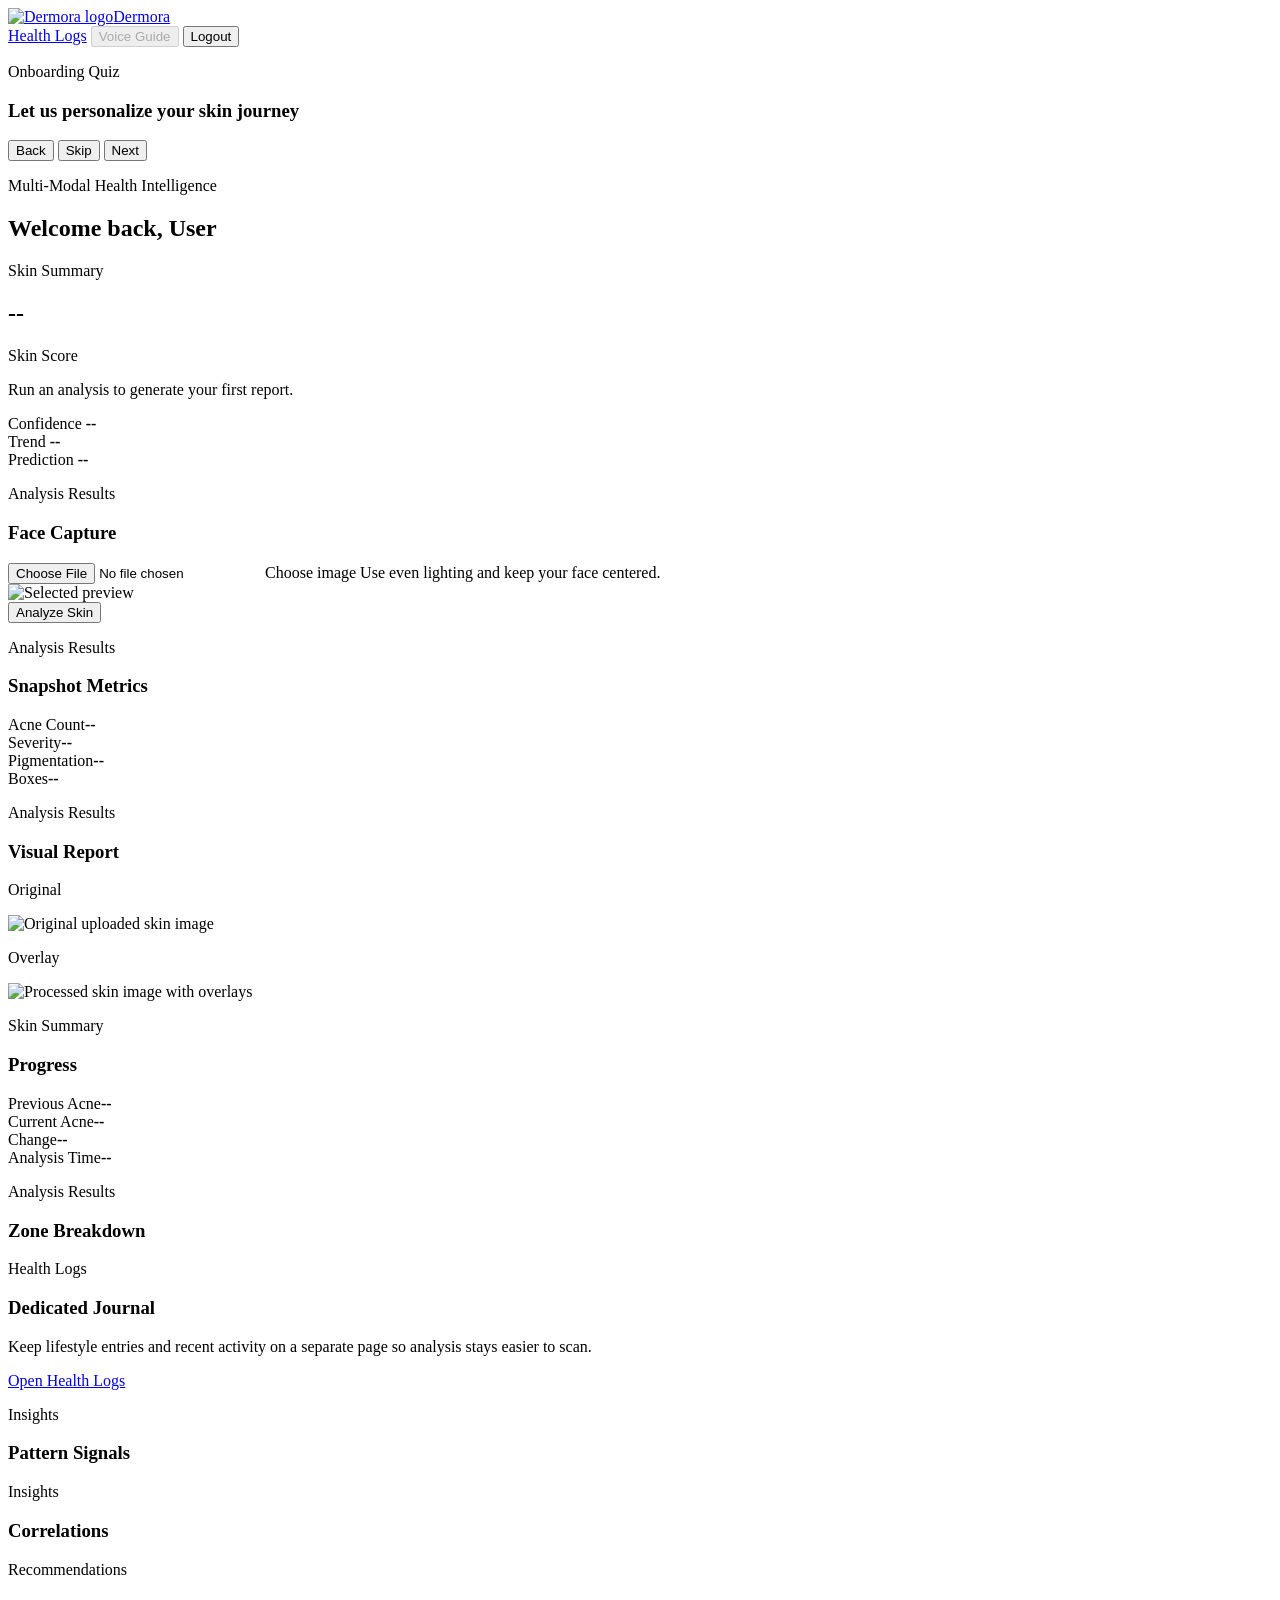
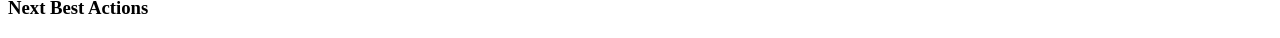
==== frontend/dashboard.html @ 7b7b1114 "Add OTP auth flow and richer health tracking" ====
<!DOCTYPE html>
<html lang="en">
  <head>
    <meta charset="UTF-8" />
    <meta name="viewport" content="width=device-width, initial-scale=1.0" />
    <title>Dashboard | Dermora</title>
    <link rel="stylesheet" href="/assets/styles.css" />
  </head>
  <body data-page="dashboard">
    <header class="site-header site-header-solid">
      <div class="nav-shell">
        <a href="/dashboard" class="nav-brand"><img src="/assets/images/logo.png" alt="Dermora logo" class="nav-logo" /><span class="nav-brand-text">Dermora</span></a>
        <nav class="nav-actions" aria-label="Primary">
          <a href="/health-logs" class="button-secondary">Health Logs</a>
          <button id="voice-guide-button" class="button-secondary" type="button" disabled aria-disabled="true" title="Voice guide activates after a scan when a concern is detected.">Voice Guide</button>
          <button id="logout-button" class="button-primary" type="button">Logout</button>
        </nav>
      </div>
    </header>

    <main class="page-shell dashboard-main">
      <section id="onboarding-overlay" class="onboarding-overlay hidden" aria-live="polite">
        <article class="card onboarding-card" id="onboarding-card">
          <div class="card-heading">
            <p class="eyebrow">Onboarding Quiz</p>
            <h3 id="onboarding-question-title">Let us personalize your skin journey</h3>
            <p id="onboarding-question-subtitle" class="body-copy compact-copy"></p>
          </div>

          <div class="onboarding-progress">
            <div id="onboarding-progress-bar" class="onboarding-progress-bar"></div>
          </div>

          <div id="onboarding-options" class="onboarding-options"></div>

          <div class="onboarding-actions">
            <button id="onboarding-back" class="button-secondary" type="button">Back</button>
            <button id="onboarding-skip" class="button-ghost" type="button">Skip</button>
            <button id="onboarding-next" class="button-primary" type="button">Next</button>
          </div>

          <p id="onboarding-status" class="form-status" aria-live="polite"></p>
        </article>
      </section>

      <section id="dashboard-screen" class="dashboard-shell">
        <div class="card dashboard-header-card">
          <div class="dashboard-header-content">
            <div>
              <p class="eyebrow">Multi-Modal Health Intelligence</p>
              <h1 class="dashboard-title">Welcome back, <span id="user-name">User</span></h1>
              <p id="user-meta" class="body-copy compact-copy"></p>
            </div>
          </div>
        </div>

        <div class="dashboard-grid">
          <article class="card dashboard-card dashboard-summary-card dashboard-card-wide">
            <div class="card-heading">
              <p class="eyebrow">Skin Summary</p>
              <h2 id="score-value">--</h2>
              <p class="metric-label">Skin Score</p>
            </div>
            <p id="summary-value" class="body-copy">Run an analysis to generate your first report.</p>
            <div class="summary-badges">
              <div class="data-chip">
                <span>Confidence</span>
                <strong id="confidence-value">--</strong>
              </div>
              <div class="data-chip">
                <span>Trend</span>
                <strong id="trend-status-value">--</strong>
              </div>
              <div class="data-chip">
                <span>Prediction</span>
                <strong id="prediction-value">--</strong>
              </div>
            </div>
          </article>

          <article class="card dashboard-card">
            <div class="card-heading">
              <p class="eyebrow">Analysis Results</p>
              <h3>Face Capture</h3>
            </div>
            <form id="analyze-form" class="form-stack">
              <label class="upload-dropzone" for="image-input">
                <input id="image-input" name="file" type="file" accept="image/*" required />
                <span class="upload-title">Choose image</span>
                <span id="upload-caption" class="upload-caption">Use even lighting and keep your face centered.</span>
              </label>
              <div id="preview-wrapper" class="preview-wrapper hidden">
                <img id="preview-image" alt="Selected preview" />
              </div>
              <button id="analyze-button" class="button-primary" type="submit">Analyze Skin</button>
              <p id="analyze-status" class="form-status" aria-live="polite"></p>
            </form>
          </article>

          <article class="card dashboard-card">
            <div class="card-heading">
              <p class="eyebrow">Analysis Results</p>
              <h3>Snapshot Metrics</h3>
            </div>
            <div class="stats-grid">
              <div class="stat-card stat-card-highlight"><span>Acne Count</span><strong id="acne-count-value">--</strong></div>
              <div class="stat-card"><span>Severity</span><strong id="severity-value">--</strong></div>
              <div class="stat-card"><span>Pigmentation</span><strong id="pigmentation-coverage-value">--</strong></div>
              <div class="stat-card"><span>Boxes</span><strong id="boxes-count-value">--</strong></div>
            </div>
          </article>

          <article class="card dashboard-card dashboard-card-wide">
            <div class="card-heading">
              <p class="eyebrow">Analysis Results</p>
              <h3>Visual Report</h3>
            </div>
            <div class="image-compare-grid">
              <div class="image-stack">
                <p class="field-label">Original</p>
                <div class="image-frame"><img id="result-image" alt="Original uploaded skin image" /></div>
              </div>
              <div class="image-stack">
                <p class="field-label">Overlay</p>
                <div class="image-frame"><img id="processed-image" alt="Processed skin image with overlays" /></div>
              </div>
            </div>
          </article>

          <article class="card dashboard-card">
            <div class="card-heading">
              <p class="eyebrow">Skin Summary</p>
              <h3>Progress</h3>
            </div>
            <div class="stats-grid">
              <div class="stat-card"><span>Previous Acne</span><strong id="previous-acne-count-value">--</strong></div>
              <div class="stat-card"><span>Current Acne</span><strong id="current-acne-count-value">--</strong></div>
              <div class="stat-card"><span>Change</span><strong id="trend-change-value">--</strong></div>
              <div class="stat-card"><span>Analysis Time</span><strong id="analysis-date-value">--</strong></div>
            </div>
          </article>

          <article class="card dashboard-card">
            <div class="card-heading">
              <p class="eyebrow">Analysis Results</p>
              <h3>Zone Breakdown</h3>
            </div>
            <div id="zones-list" class="zone-list"></div>
          </article>

          <article class="card dashboard-card">
            <div class="card-heading">
              <p class="eyebrow">Health Logs</p>
              <h3>Dedicated Journal</h3>
            </div>
            <p class="body-copy">Keep lifestyle entries and recent activity on a separate page so analysis stays easier to scan.</p>
            <div class="dashboard-card-actions">
              <a href="/health-logs" class="button-primary">Open Health Logs</a>
            </div>
          </article>

          <article class="card dashboard-card">
            <div class="card-heading">
              <p class="eyebrow">Insights</p>
              <h3>Pattern Signals</h3>
            </div>
            <ul id="insights-list" class="pill-list"></ul>
          </article>

          <article class="card dashboard-card">
            <div class="card-heading">
              <p class="eyebrow">Insights</p>
              <h3>Correlations</h3>
            </div>
            <ul id="correlations-list" class="pill-list"></ul>
          </article>

          <article class="card dashboard-card dashboard-card-wide">
            <div class="card-heading">
              <p class="eyebrow">Recommendations</p>
              <h3>Next Best Actions</h3>
            </div>
            <ul id="recommendations-list" class="pill-list"></ul>
          </article>
        </div>
      </section>
    </main>

    <script src="/assets/app.js"></script>
  </body>
</html>
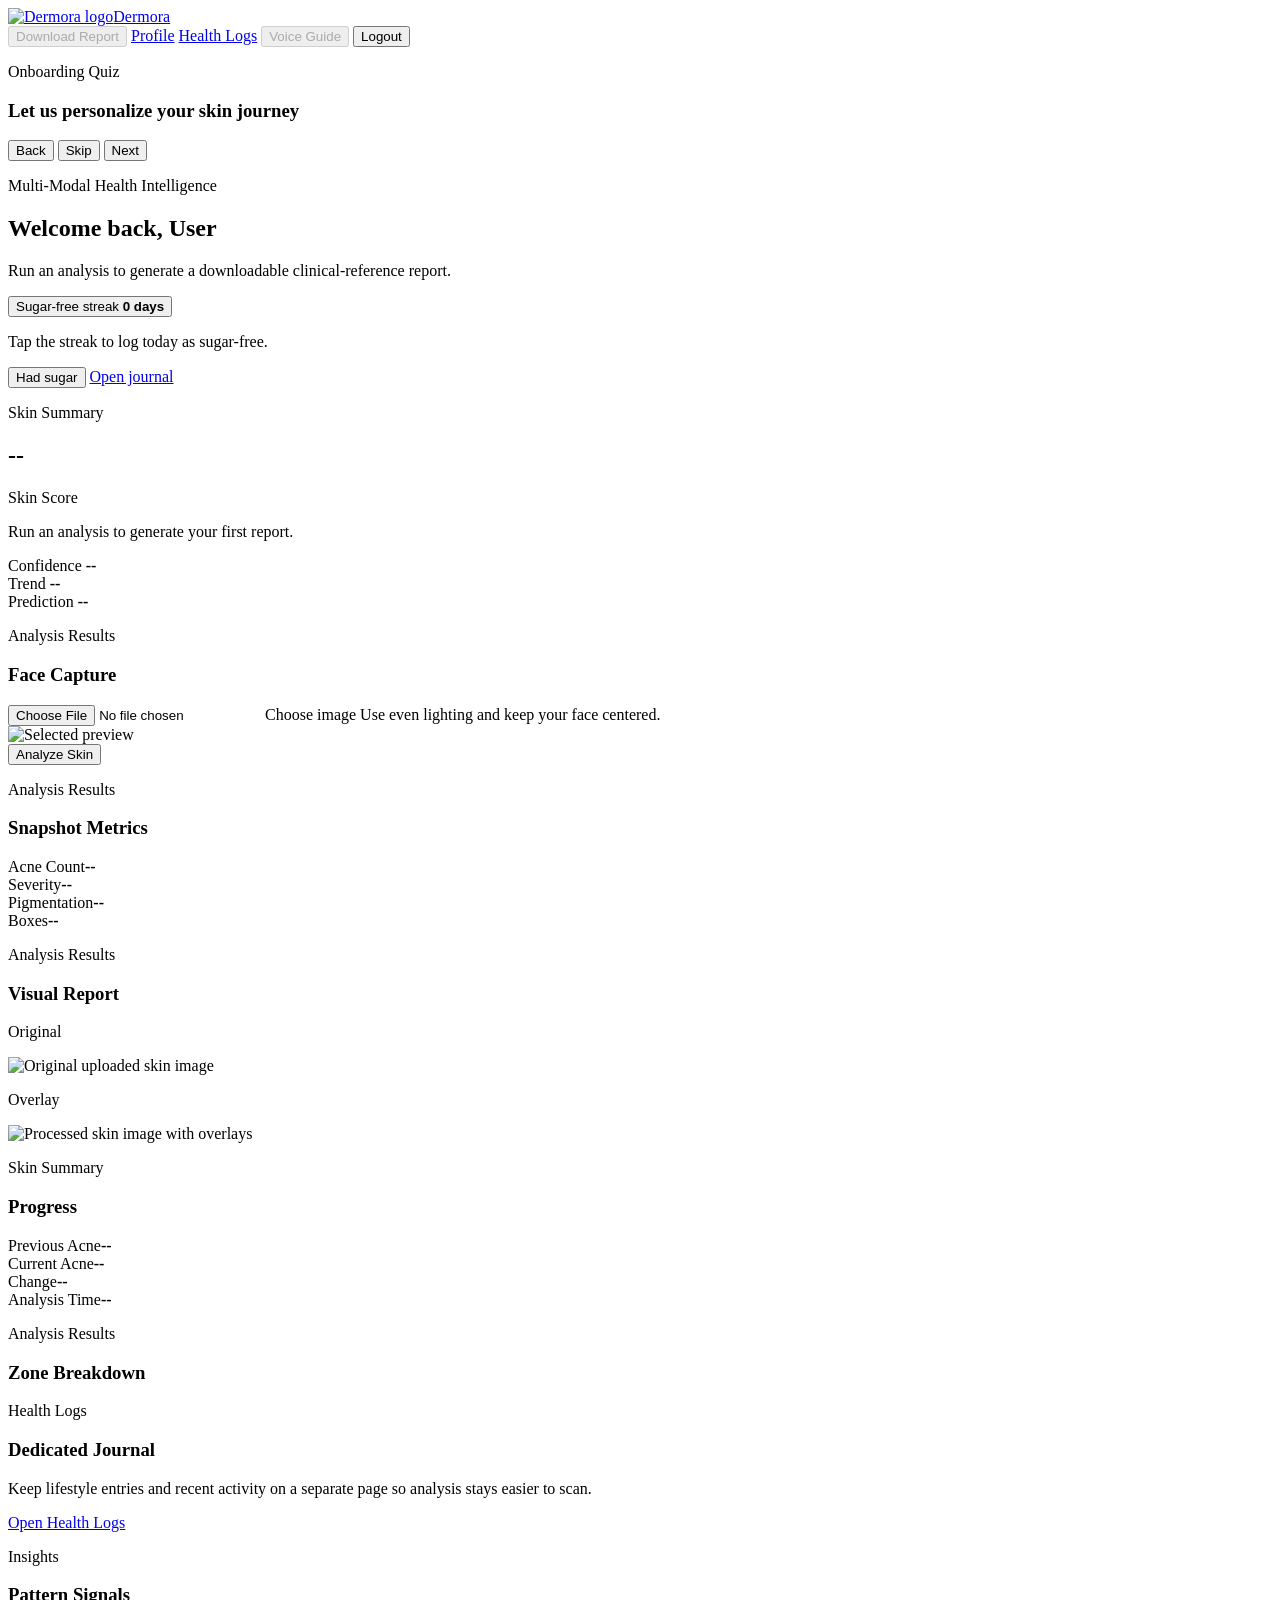
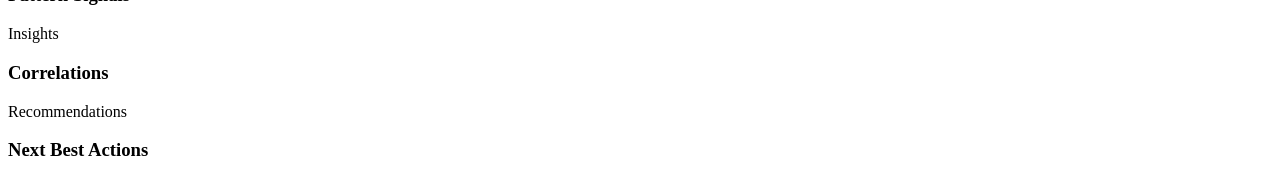
==== commit 6cdd4e5a: "No-sugar streak feature added to the dashboard" ====
--- a/frontend/dashboard.html
+++ b/frontend/dashboard.html
@@ -11,6 +11,8 @@
       <div class="nav-shell">
         <a href="/dashboard" class="nav-brand"><img src="/assets/images/logo.png" alt="Dermora logo" class="nav-logo" /><span class="nav-brand-text">Dermora</span></a>
         <nav class="nav-actions" aria-label="Primary">
+          <button id="download-report-button" class="button-secondary" type="button" disabled aria-disabled="true" title="Run an analysis to generate a downloadable report.">Download Report</button>
+          <a href="/profile" class="button-secondary">Profile</a>
           <a href="/health-logs" class="button-secondary">Health Logs</a>
           <button id="voice-guide-button" class="button-secondary" type="button" disabled aria-disabled="true" title="Voice guide activates after a scan when a concern is detected.">Voice Guide</button>
           <button id="logout-button" class="button-primary" type="button">Logout</button>
@@ -50,7 +52,23 @@
               <p class="eyebrow">Multi-Modal Health Intelligence</p>
               <h1 class="dashboard-title">Welcome back, <span id="user-name">User</span></h1>
               <p id="user-meta" class="body-copy compact-copy"></p>
-            </div>
+              <p id="report-status" class="form-status">Run an analysis to generate a downloadable clinical-reference report.</p>
+            </div>
+            <aside id="sugar-streak-widget" class="mini-streak-widget" aria-label="Sugar-free streak">
+              <button id="sugar-streak-keep" class="mini-streak-badge" type="button" title="Log today as sugar-free and keep the streak going.">
+                <span class="mini-streak-symbol" aria-hidden="true"></span>
+                <span class="mini-streak-copy">
+                  <span class="mini-streak-label">Sugar-free streak</span>
+                  <strong id="sugar-streak-value">0 days</strong>
+                </span>
+              </button>
+              <p id="sugar-streak-story" class="helper-text mini-streak-story">Tap the streak to log today as sugar-free.</p>
+              <div class="mini-streak-actions">
+                <button id="sugar-streak-break" class="text-button mini-streak-break" type="button">Had sugar</button>
+                <a href="/health-logs" class="text-button mini-streak-journal">Open journal</a>
+              </div>
+              <p id="sugar-streak-status" class="form-status mini-streak-status" aria-live="polite"></p>
+            </aside>
           </div>
         </div>
 
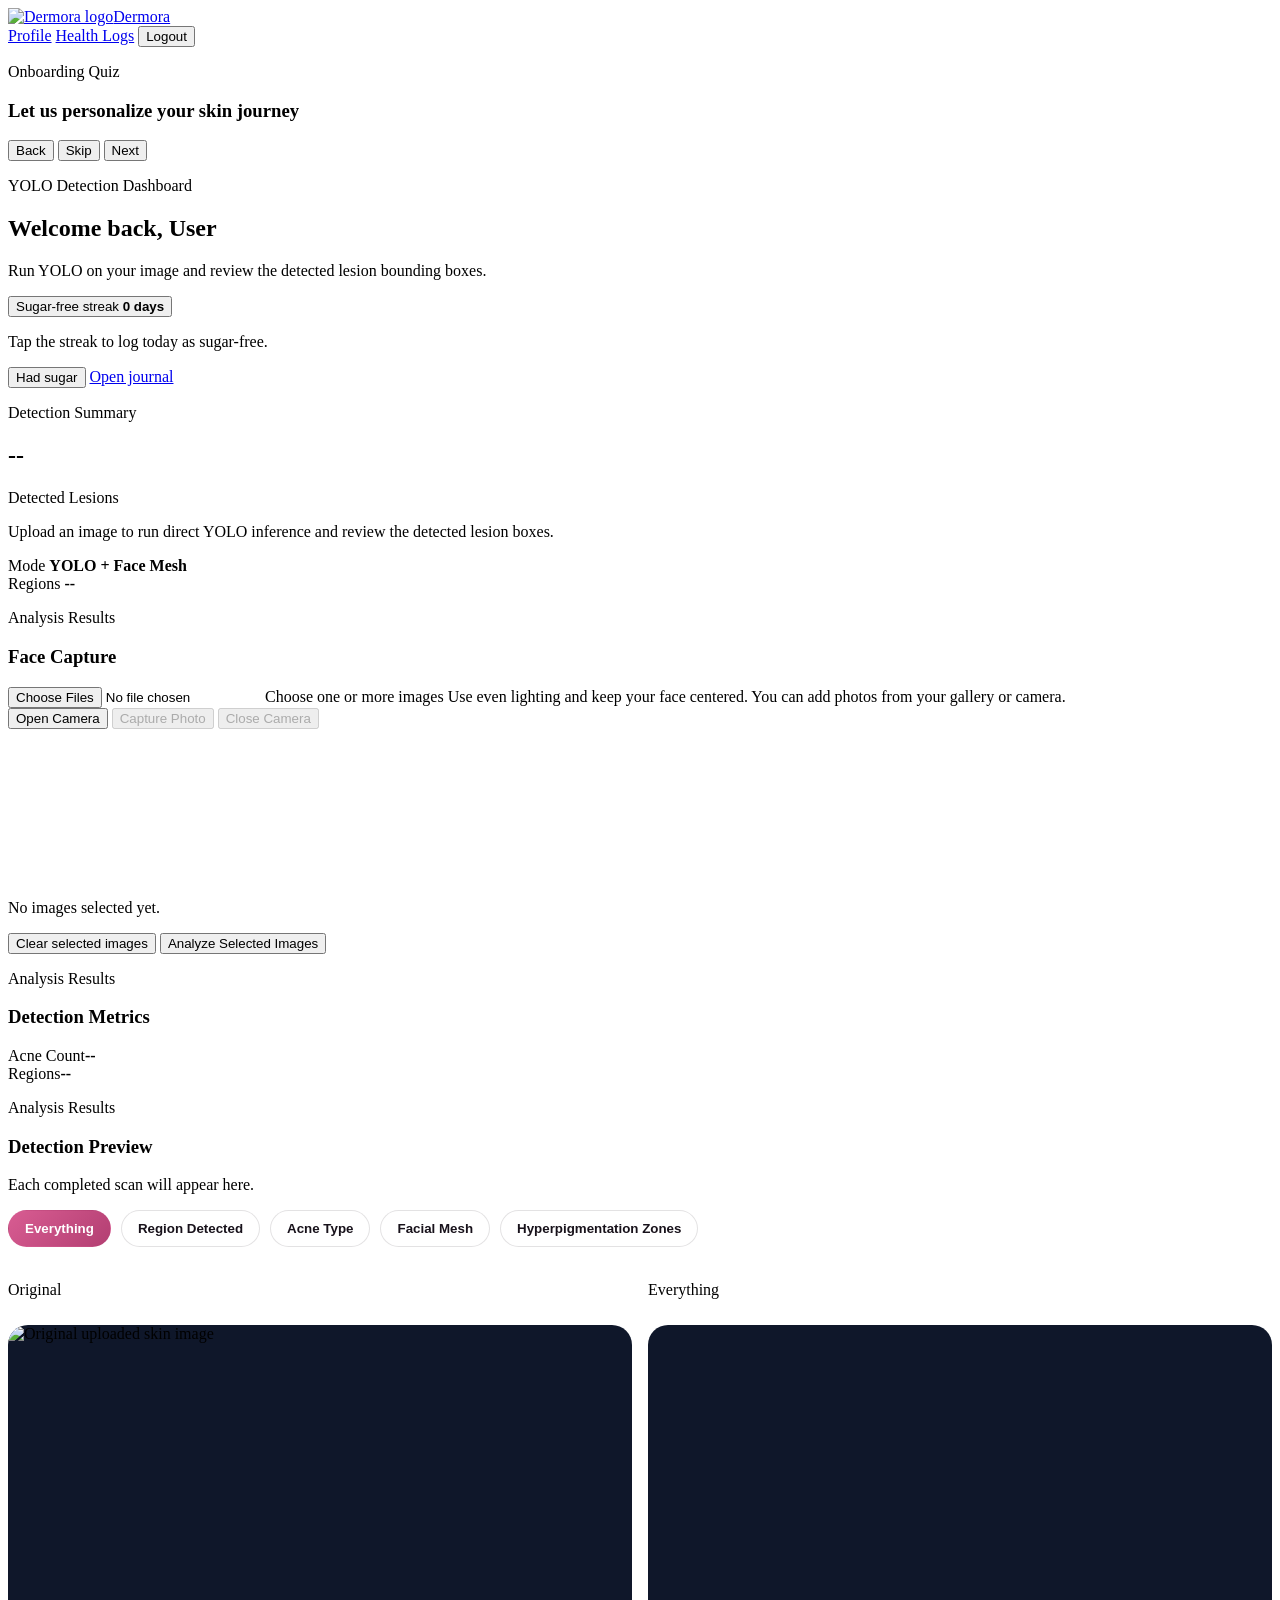
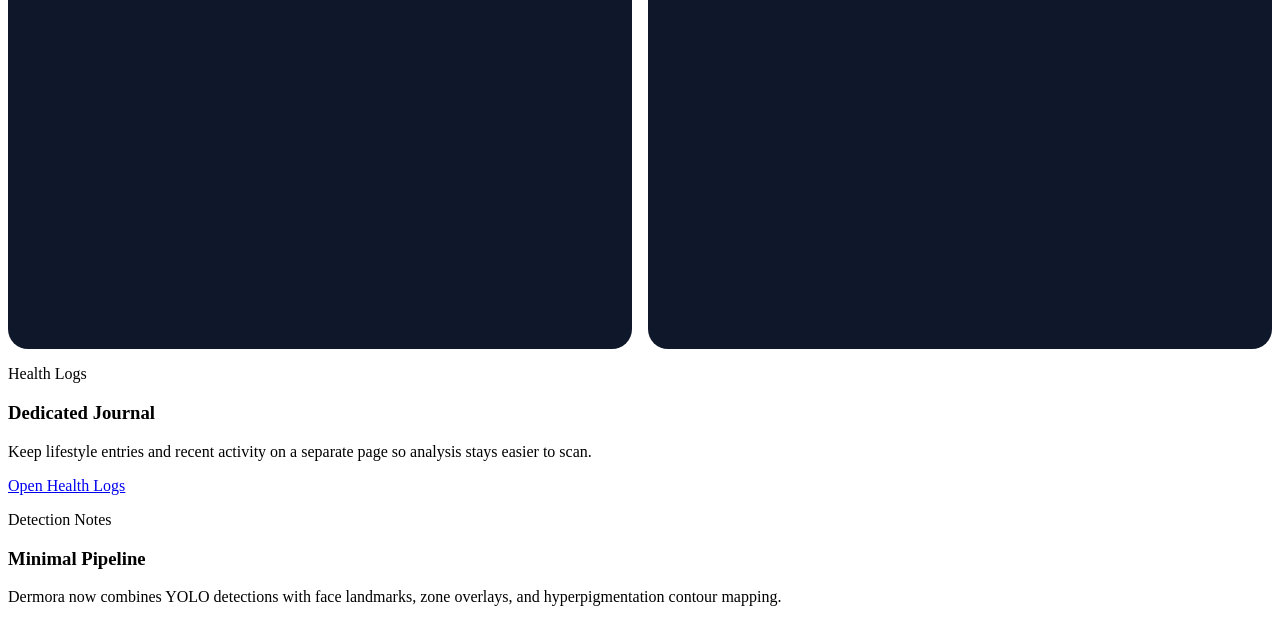
==== commit fb09bc8e: "feat: integrate acne-type model into analysis pipeline and dashboard - add support for a second YOLO" ====
--- a/frontend/dashboard.html
+++ b/frontend/dashboard.html
@@ -4,17 +4,79 @@
     <meta charset="UTF-8" />
     <meta name="viewport" content="width=device-width, initial-scale=1.0" />
     <title>Dashboard | Dermora</title>
-    <link rel="stylesheet" href="/assets/styles.css" />
+    <link rel="stylesheet" href="/assets/styles.css?v=20260411-4" />
+    <style>
+      #image-compare-grid.visual-report-grid {
+        display: grid;
+        grid-template-columns: repeat(2, minmax(0, 1fr));
+        gap: 16px;
+        align-items: start;
+      }
+
+      #image-compare-grid.visual-report-grid .visual-report-card {
+        display: grid;
+        gap: 10px;
+        min-width: 0;
+      }
+
+      #image-compare-grid.visual-report-grid .visual-report-frame {
+        width: 100%;
+        aspect-ratio: 1 / 1;
+        border-radius: 20px;
+        overflow: hidden;
+        background: #0f172a;
+      }
+
+      #image-compare-grid.visual-report-grid .visual-report-frame img,
+      #image-compare-grid.visual-report-grid .visual-report-frame canvas {
+        width: 100%;
+        height: 100%;
+        display: block;
+        object-fit: contain;
+      }
+
+      .analysis-view-switcher {
+        display: flex;
+        flex-wrap: wrap;
+        gap: 10px;
+        margin: 14px 0 18px;
+      }
+
+      .analysis-view-button {
+        border: 1px solid rgba(24, 18, 27, 0.12);
+        border-radius: 999px;
+        background: rgba(255, 255, 255, 0.88);
+        color: #18121b;
+        padding: 10px 16px;
+        font-weight: 700;
+        cursor: pointer;
+        transition: transform 180ms ease, border-color 180ms ease, background-color 180ms ease, color 180ms ease;
+      }
+
+      .analysis-view-button.is-active {
+        background: linear-gradient(135deg, #d85c92, #b33f72);
+        color: #fff;
+        border-color: transparent;
+      }
+
+      .analysis-view-button:hover {
+        transform: translateY(-1px);
+      }
+
+      @media (max-width: 800px) {
+        #image-compare-grid.visual-report-grid {
+          grid-template-columns: minmax(0, 1fr);
+        }
+      }
+    </style>
   </head>
   <body data-page="dashboard">
     <header class="site-header site-header-solid">
       <div class="nav-shell">
         <a href="/dashboard" class="nav-brand"><img src="/assets/images/logo.png" alt="Dermora logo" class="nav-logo" /><span class="nav-brand-text">Dermora</span></a>
         <nav class="nav-actions" aria-label="Primary">
-          <button id="download-report-button" class="button-secondary" type="button" disabled aria-disabled="true" title="Run an analysis to generate a downloadable report.">Download Report</button>
           <a href="/profile" class="button-secondary">Profile</a>
           <a href="/health-logs" class="button-secondary">Health Logs</a>
-          <button id="voice-guide-button" class="button-secondary" type="button" disabled aria-disabled="true" title="Voice guide activates after a scan when a concern is detected.">Voice Guide</button>
           <button id="logout-button" class="button-primary" type="button">Logout</button>
         </nav>
       </div>
@@ -49,10 +111,10 @@
         <div class="card dashboard-header-card">
           <div class="dashboard-header-content">
             <div>
-              <p class="eyebrow">Multi-Modal Health Intelligence</p>
+              <p class="eyebrow">YOLO Detection Dashboard</p>
               <h1 class="dashboard-title">Welcome back, <span id="user-name">User</span></h1>
               <p id="user-meta" class="body-copy compact-copy"></p>
-              <p id="report-status" class="form-status">Run an analysis to generate a downloadable clinical-reference report.</p>
+              <p class="form-status">Run YOLO on your image and review the detected lesion bounding boxes.</p>
             </div>
             <aside id="sugar-streak-widget" class="mini-streak-widget" aria-label="Sugar-free streak">
               <button id="sugar-streak-keep" class="mini-streak-badge" type="button" title="Log today as sugar-free and keep the streak going.">
@@ -75,23 +137,19 @@
         <div class="dashboard-grid">
           <article class="card dashboard-card dashboard-summary-card dashboard-card-wide">
             <div class="card-heading">
-              <p class="eyebrow">Skin Summary</p>
-              <h2 id="score-value">--</h2>
-              <p class="metric-label">Skin Score</p>
-            </div>
-            <p id="summary-value" class="body-copy">Run an analysis to generate your first report.</p>
+              <p class="eyebrow">Detection Summary</p>
+              <h2 id="acne-count-value">--</h2>
+              <p class="metric-label">Detected Lesions</p>
+            </div>
+            <p id="summary-value" class="body-copy">Upload an image to run direct YOLO inference and review the detected lesion boxes.</p>
             <div class="summary-badges">
               <div class="data-chip">
-                <span>Confidence</span>
-                <strong id="confidence-value">--</strong>
+                <span>Mode</span>
+                <strong>YOLO + Face Mesh</strong>
               </div>
               <div class="data-chip">
-                <span>Trend</span>
-                <strong id="trend-status-value">--</strong>
-              </div>
-              <div class="data-chip">
-                <span>Prediction</span>
-                <strong id="prediction-value">--</strong>
+                <span>Regions</span>
+                <strong id="boxes-count-value">--</strong>
               </div>
             </div>
           </article>
@@ -103,14 +161,24 @@
             </div>
             <form id="analyze-form" class="form-stack">
               <label class="upload-dropzone" for="image-input">
-                <input id="image-input" name="file" type="file" accept="image/*" required />
-                <span class="upload-title">Choose image</span>
-                <span id="upload-caption" class="upload-caption">Use even lighting and keep your face centered.</span>
+                <input id="image-input" name="file" type="file" accept="image/*" multiple />
+                <span class="upload-title">Choose one or more images</span>
+                <span id="upload-caption" class="upload-caption">Use even lighting and keep your face centered. You can add photos from your gallery or camera.</span>
               </label>
-              <div id="preview-wrapper" class="preview-wrapper hidden">
-                <img id="preview-image" alt="Selected preview" />
-              </div>
-              <button id="analyze-button" class="button-primary" type="submit">Analyze Skin</button>
+              <div class="camera-actions">
+                <button id="camera-start-button" class="button-secondary" type="button">Open Camera</button>
+                <button id="camera-capture-button" class="button-secondary" type="button" disabled>Capture Photo</button>
+                <button id="camera-stop-button" class="button-ghost" type="button" disabled>Close Camera</button>
+              </div>
+              <div id="camera-panel" class="camera-panel hidden">
+                <video id="camera-preview" autoplay playsinline muted></video>
+                <canvas id="camera-canvas" class="hidden"></canvas>
+              </div>
+              <div id="selection-list" class="selection-list">
+                <p class="selection-empty">No images selected yet.</p>
+              </div>
+              <button id="clear-selection-button" class="text-button hidden" type="button">Clear selected images</button>
+              <button id="analyze-button" class="button-primary" type="submit">Analyze Selected Images</button>
               <p id="analyze-status" class="form-status" aria-live="polite"></p>
             </form>
           </article>
@@ -118,52 +186,37 @@
           <article class="card dashboard-card">
             <div class="card-heading">
               <p class="eyebrow">Analysis Results</p>
-              <h3>Snapshot Metrics</h3>
+              <h3>Detection Metrics</h3>
             </div>
             <div class="stats-grid">
-              <div class="stat-card stat-card-highlight"><span>Acne Count</span><strong id="acne-count-value">--</strong></div>
-              <div class="stat-card"><span>Severity</span><strong id="severity-value">--</strong></div>
-              <div class="stat-card"><span>Pigmentation</span><strong id="pigmentation-coverage-value">--</strong></div>
-              <div class="stat-card"><span>Boxes</span><strong id="boxes-count-value">--</strong></div>
+              <div class="stat-card stat-card-highlight"><span>Acne Count</span><strong id="metric-acne-count-value">--</strong></div>
+              <div class="stat-card"><span>Regions</span><strong id="metric-boxes-count-value">--</strong></div>
             </div>
           </article>
 
           <article class="card dashboard-card dashboard-card-wide">
             <div class="card-heading">
               <p class="eyebrow">Analysis Results</p>
-              <h3>Visual Report</h3>
-            </div>
-            <div class="image-compare-grid">
-              <div class="image-stack">
+              <h3>Detection Preview</h3>
+            </div>
+            <p id="analysis-batch-status" class="helper-text">Each completed scan will appear here.</p>
+            <div id="analysis-view-switcher" class="analysis-view-switcher" aria-label="Analysis view modes">
+              <button class="analysis-view-button is-active" type="button" data-view-mode="all">Everything</button>
+              <button class="analysis-view-button" type="button" data-view-mode="regions">Region Detected</button>
+              <button class="analysis-view-button" type="button" data-view-mode="acne-type">Acne Type</button>
+              <button class="analysis-view-button" type="button" data-view-mode="mesh">Facial Mesh</button>
+              <button class="analysis-view-button" type="button" data-view-mode="pigmentation">Hyperpigmentation Zones</button>
+            </div>
+            <div id="image-compare-grid" class="visual-report-grid is-empty">
+              <div class="visual-report-card">
                 <p class="field-label">Original</p>
-                <div class="image-frame"><img id="result-image" alt="Original uploaded skin image" /></div>
-              </div>
-              <div class="image-stack">
-                <p class="field-label">Overlay</p>
-                <div class="image-frame"><img id="processed-image" alt="Processed skin image with overlays" /></div>
-              </div>
-            </div>
-          </article>
-
-          <article class="card dashboard-card">
-            <div class="card-heading">
-              <p class="eyebrow">Skin Summary</p>
-              <h3>Progress</h3>
-            </div>
-            <div class="stats-grid">
-              <div class="stat-card"><span>Previous Acne</span><strong id="previous-acne-count-value">--</strong></div>
-              <div class="stat-card"><span>Current Acne</span><strong id="current-acne-count-value">--</strong></div>
-              <div class="stat-card"><span>Change</span><strong id="trend-change-value">--</strong></div>
-              <div class="stat-card"><span>Analysis Time</span><strong id="analysis-date-value">--</strong></div>
-            </div>
-          </article>
-
-          <article class="card dashboard-card">
-            <div class="card-heading">
-              <p class="eyebrow">Analysis Results</p>
-              <h3>Zone Breakdown</h3>
-            </div>
-            <div id="zones-list" class="zone-list"></div>
+                <div class="visual-report-frame"><img id="original-image" alt="Original uploaded skin image" /></div>
+              </div>
+              <div class="visual-report-card">
+                <p id="overlay-view-label" class="field-label">Everything</p>
+                <div class="visual-report-frame"><canvas id="detection-canvas" aria-label="YOLO lesion detections"></canvas></div>
+              </div>
+            </div>
           </article>
 
           <article class="card dashboard-card">
@@ -179,31 +232,15 @@
 
           <article class="card dashboard-card">
             <div class="card-heading">
-              <p class="eyebrow">Insights</p>
-              <h3>Pattern Signals</h3>
-            </div>
-            <ul id="insights-list" class="pill-list"></ul>
-          </article>
-
-          <article class="card dashboard-card">
-            <div class="card-heading">
-              <p class="eyebrow">Insights</p>
-              <h3>Correlations</h3>
-            </div>
-            <ul id="correlations-list" class="pill-list"></ul>
-          </article>
-
-          <article class="card dashboard-card dashboard-card-wide">
-            <div class="card-heading">
-              <p class="eyebrow">Recommendations</p>
-              <h3>Next Best Actions</h3>
-            </div>
-            <ul id="recommendations-list" class="pill-list"></ul>
+              <p class="eyebrow">Detection Notes</p>
+              <h3>Minimal Pipeline</h3>
+            </div>
+            <p class="body-copy">Dermora now combines YOLO detections with face landmarks, zone overlays, and hyperpigmentation contour mapping.</p>
           </article>
         </div>
       </section>
     </main>
 
-    <script src="/assets/app.js"></script>
+    <script src="/assets/app.js?v=20260412-5"></script>
   </body>
 </html>
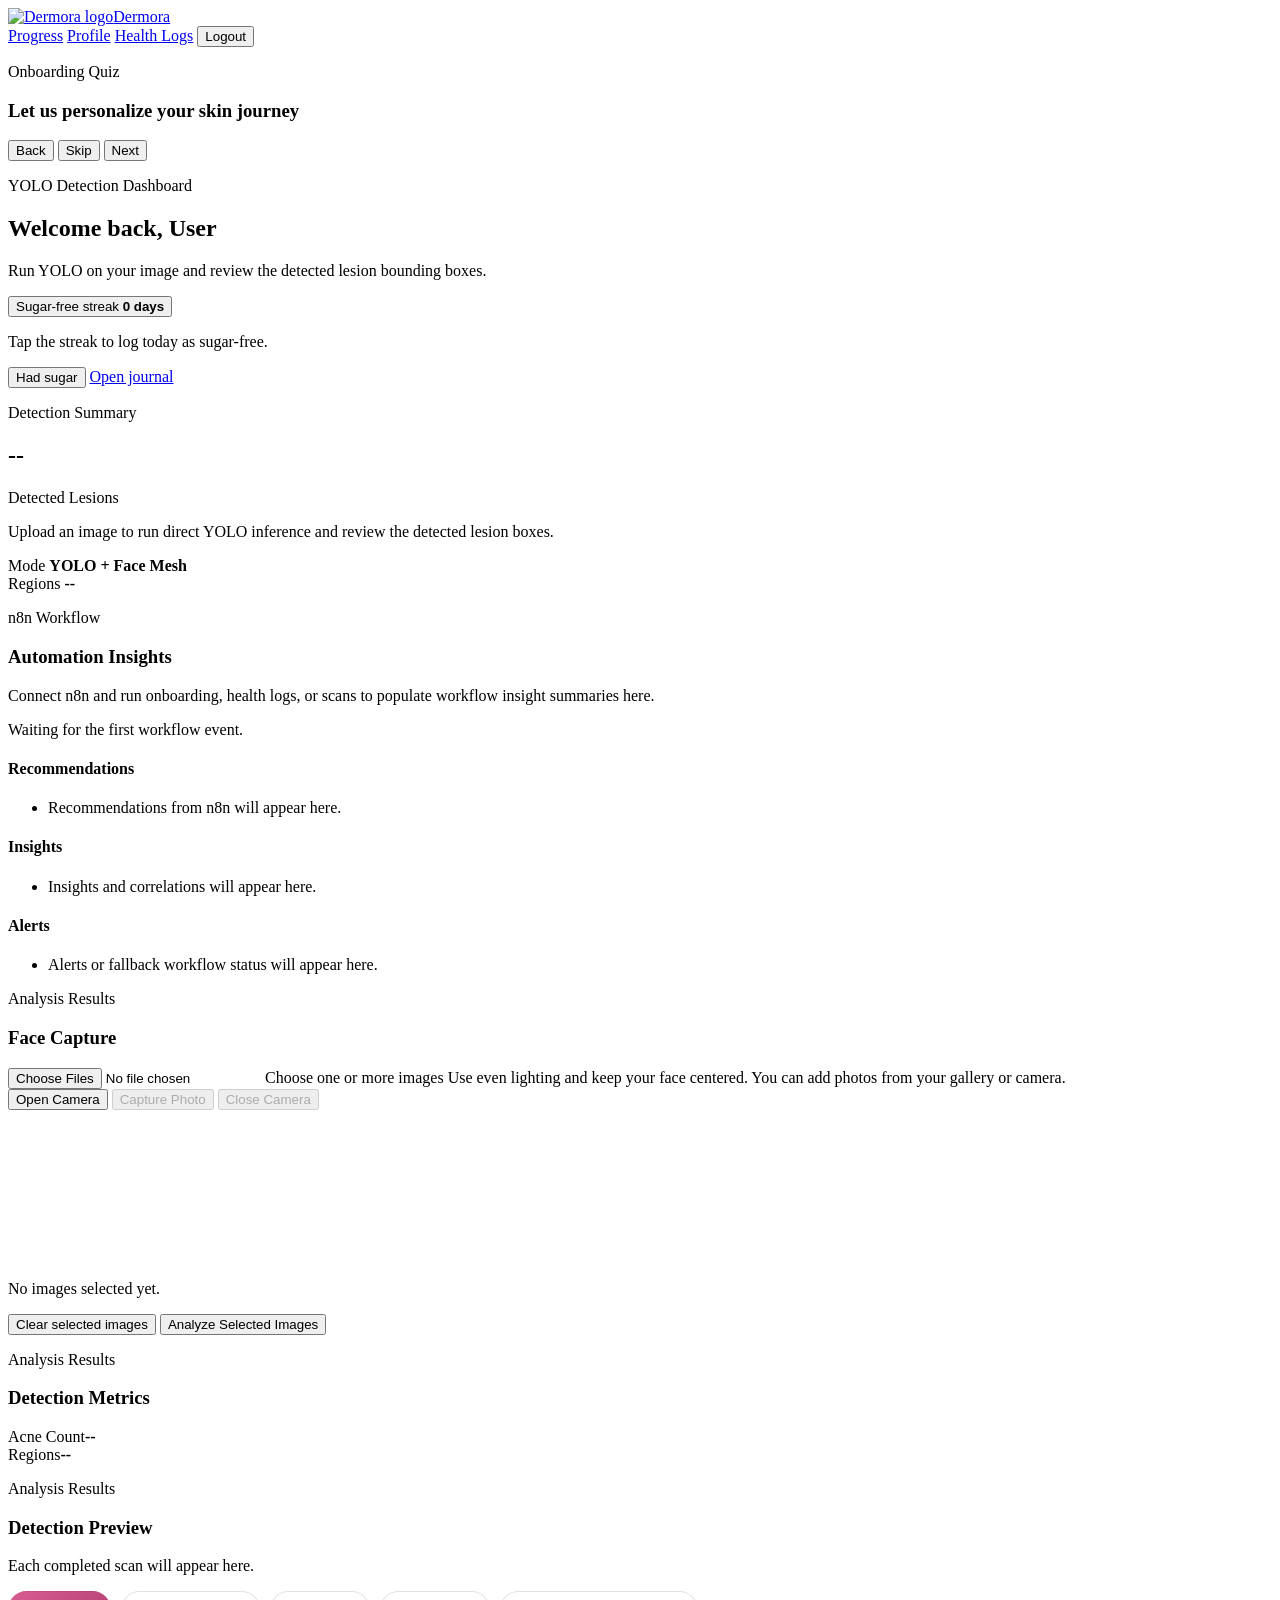
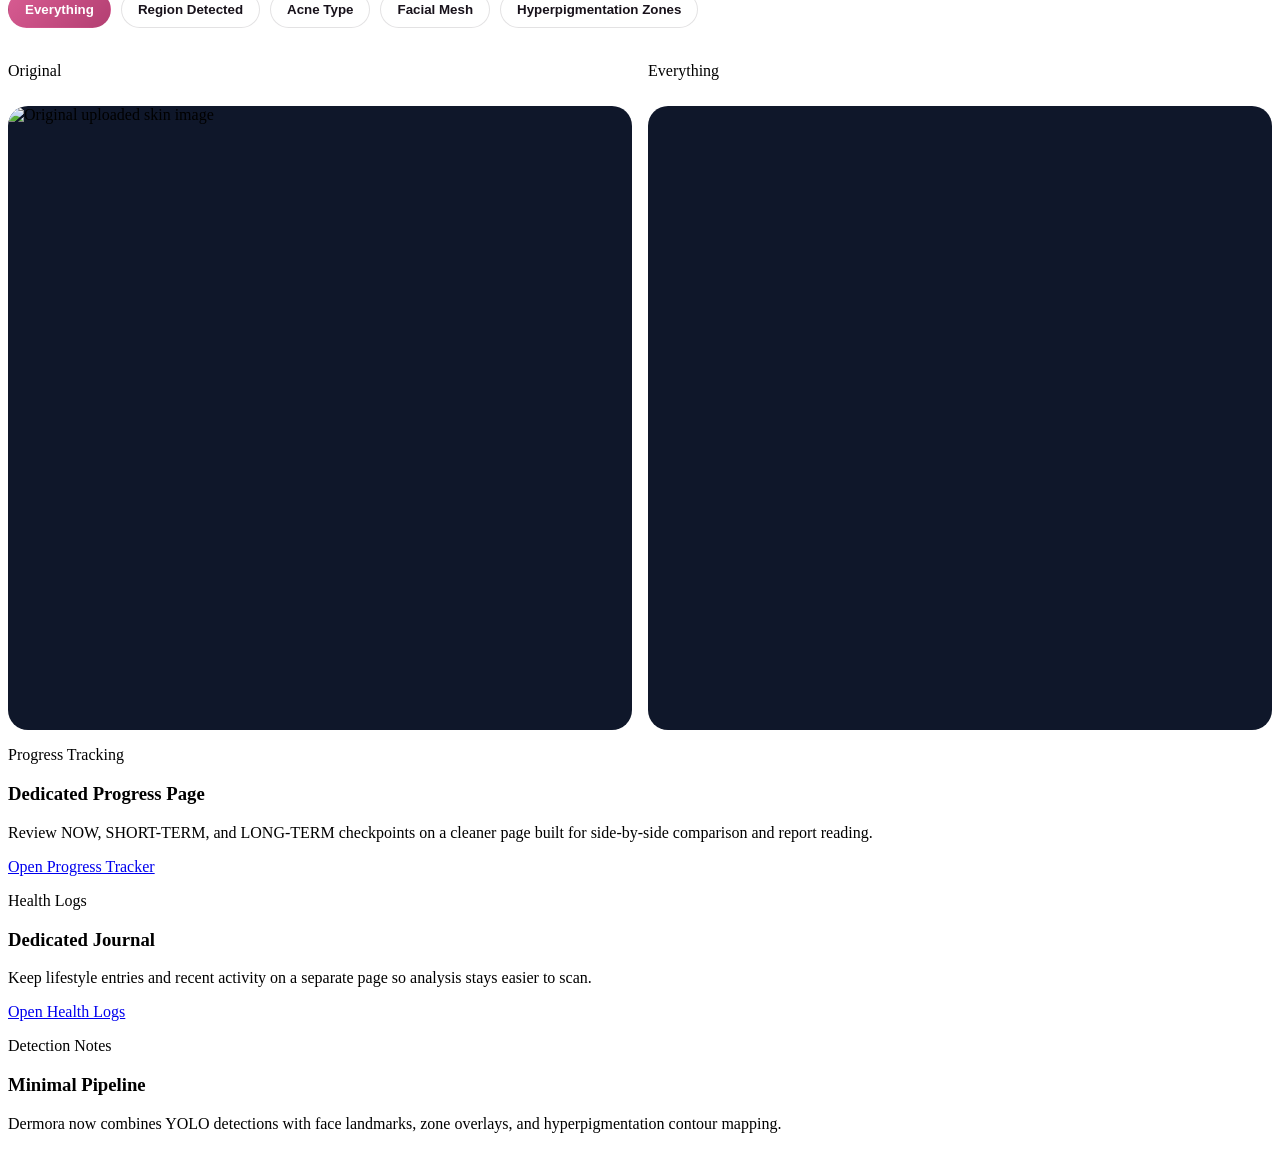
==== commit f0965800: "Integrated final n8n workflow and fixed the progress logs" ====
--- a/frontend/dashboard.html
+++ b/frontend/dashboard.html
@@ -4,7 +4,7 @@
     <meta charset="UTF-8" />
     <meta name="viewport" content="width=device-width, initial-scale=1.0" />
     <title>Dashboard | Dermora</title>
-    <link rel="stylesheet" href="/assets/styles.css?v=20260411-4" />
+    <link rel="stylesheet" href="/assets/styles.css?v=20260414-1" />
     <style>
       #image-compare-grid.visual-report-grid {
         display: grid;
@@ -68,6 +68,7 @@
           grid-template-columns: minmax(0, 1fr);
         }
       }
+
     </style>
   </head>
   <body data-page="dashboard">
@@ -75,6 +76,7 @@
       <div class="nav-shell">
         <a href="/dashboard" class="nav-brand"><img src="/assets/images/logo.png" alt="Dermora logo" class="nav-logo" /><span class="nav-brand-text">Dermora</span></a>
         <nav class="nav-actions" aria-label="Primary">
+          <a href="/progress" class="button-secondary">Progress</a>
           <a href="/profile" class="button-secondary">Profile</a>
           <a href="/health-logs" class="button-secondary">Health Logs</a>
           <button id="logout-button" class="button-primary" type="button">Logout</button>
@@ -154,6 +156,35 @@
             </div>
           </article>
 
+          <article class="card dashboard-card dashboard-card-wide">
+            <div class="card-heading">
+              <p class="eyebrow">n8n Workflow</p>
+              <h3>Automation Insights</h3>
+            </div>
+            <p id="orchestration-summary" class="body-copy">Connect n8n and run onboarding, health logs, or scans to populate workflow insight summaries here.</p>
+            <p id="orchestration-updated-at" class="helper-text">Waiting for the first workflow event.</p>
+            <div class="progress-report-grid orchestration-grid">
+              <section class="progress-report-block">
+                <h4 class="progress-report-block-title">Recommendations</h4>
+                <ul id="orchestration-recommendations" class="progress-report-list">
+                  <li>Recommendations from n8n will appear here.</li>
+                </ul>
+              </section>
+              <section class="progress-report-block">
+                <h4 class="progress-report-block-title">Insights</h4>
+                <ul id="orchestration-insights" class="progress-report-list">
+                  <li>Insights and correlations will appear here.</li>
+                </ul>
+              </section>
+              <section class="progress-report-block">
+                <h4 class="progress-report-block-title">Alerts</h4>
+                <ul id="orchestration-alerts" class="progress-report-list">
+                  <li>Alerts or fallback workflow status will appear here.</li>
+                </ul>
+              </section>
+            </div>
+          </article>
+
           <article class="card dashboard-card">
             <div class="card-heading">
               <p class="eyebrow">Analysis Results</p>
@@ -221,6 +252,17 @@
 
           <article class="card dashboard-card">
             <div class="card-heading">
+              <p class="eyebrow">Progress Tracking</p>
+              <h3>Dedicated Progress Page</h3>
+            </div>
+            <p class="body-copy">Review NOW, SHORT-TERM, and LONG-TERM checkpoints on a cleaner page built for side-by-side comparison and report reading.</p>
+            <div class="dashboard-card-actions">
+              <a href="/progress" class="button-primary">Open Progress Tracker</a>
+            </div>
+          </article>
+
+          <article class="card dashboard-card">
+            <div class="card-heading">
               <p class="eyebrow">Health Logs</p>
               <h3>Dedicated Journal</h3>
             </div>
@@ -241,6 +283,6 @@
       </section>
     </main>
 
-    <script src="/assets/app.js?v=20260412-5"></script>
+    <script src="/assets/app.js?v=20260414-1"></script>
   </body>
 </html>
